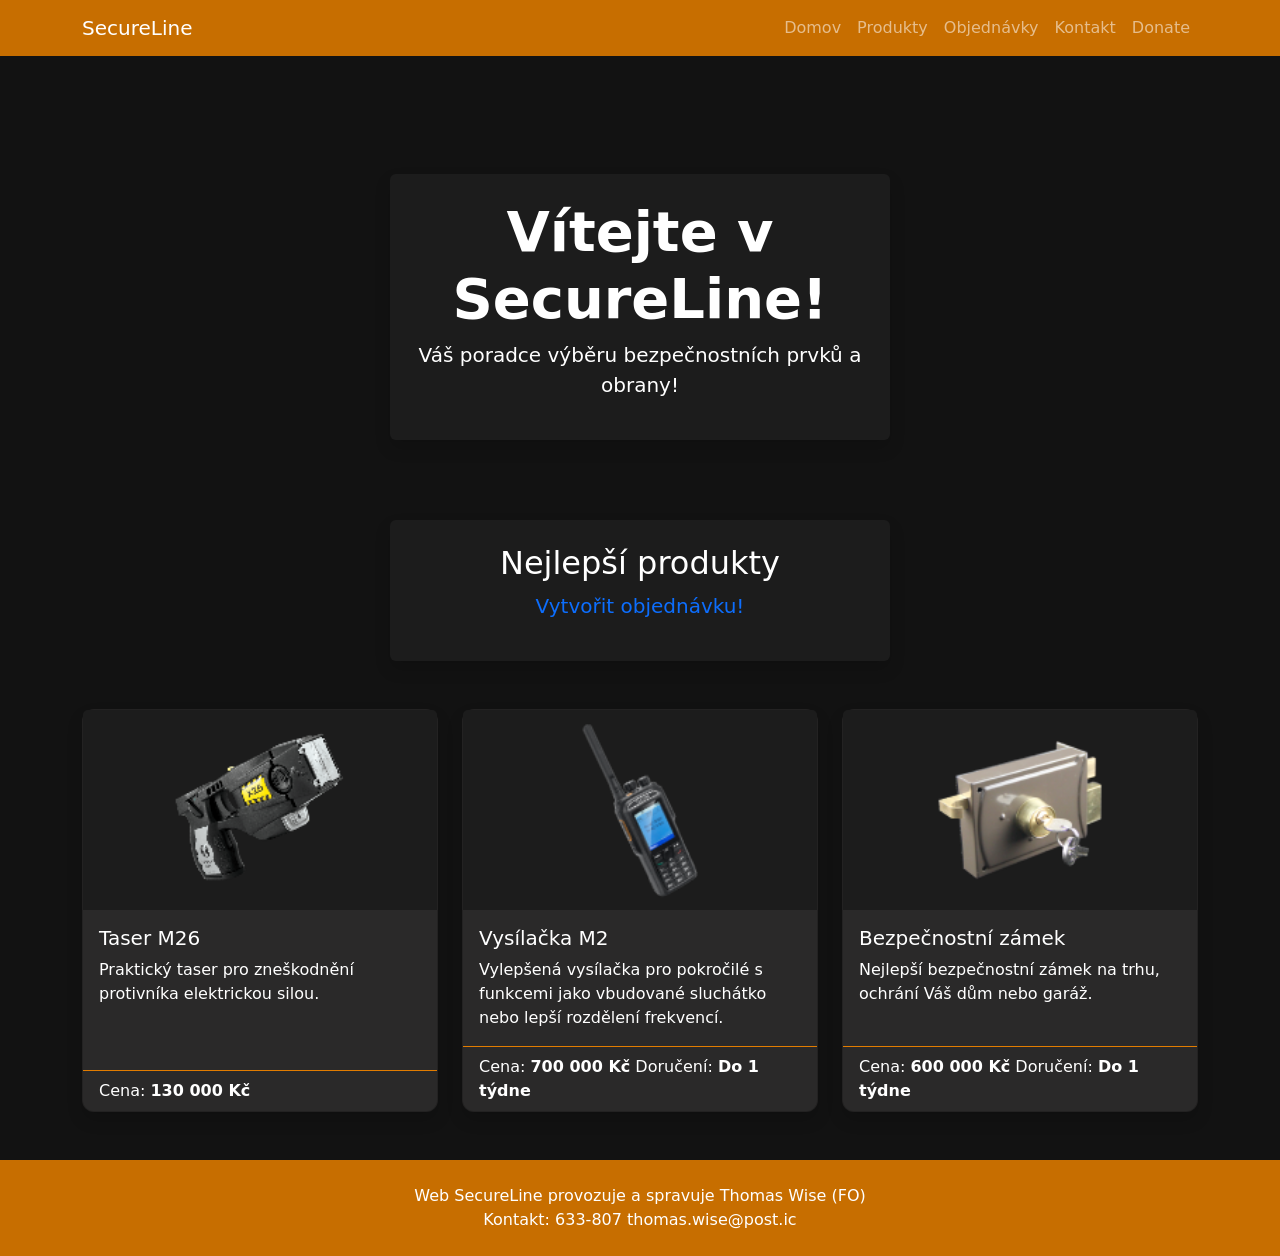
==== index.html @ db0c9192 "Initial commit" ====
<!DOCTYPE html>
<html lang="sk">
<head>
  <meta charset="UTF-8">
  <meta name="viewport" content="width=device-width, initial-scale=1">
  <title>SecureLine</title>
  <link href="https://cdn.jsdelivr.net/npm/bootstrap@5.3.3/dist/css/bootstrap.min.css" rel="stylesheet">
  <link rel="stylesheet" href="stylesheet.css">
</head>
<body class="d-flex flex-column min-vh-100">
  <nav class="navbar navbar-expand-lg navbar-dark" style="background-color: #C76E00;">
    <div class="container">
      <a class="navbar-brand" href="index.html">SecureLine</a>
      <button class="navbar-toggler" type="button" data-bs-toggle="collapse" data-bs-target="#navbarNav">
        <span class="navbar-toggler-icon"></span>
      </button>
      <div class="collapse navbar-collapse" id="navbarNav">
        <ul class="navbar-nav ms-auto">
          <li class="nav-item"><a class="nav-link" href="index.html">Domov</a></li>
          <li class="nav-item"><a class="nav-link" href="pages/products.html">Produkty</a></li>
          <li class="nav-item"><a class="nav-link" href="pages/order.html">Objednávky</a></li>
          <li class="nav-item"><a class="nav-link" href="pages/contact.html">Kontakt</a></li>
          <li class="nav-item"><a class="nav-link" href="pages/donate.html">Donate</a></li>
        </ul>        
      </div>
    </div>
  </nav>

  <main class="flex-grow-1 py-5">
    <section class="hero">
      <div class="container">
        <div class="container d-flex justify-content-center align-items-center"> 
          <div class="text-white rounded p-4 shadow" style="max-width: 500px; width: 100%; background-color: #1c1c1c;">
            <h1 class="display-4 fw-bold">Vítejte v SecureLine!</h1>
            <p class="lead">Váš poradce výběru bezpečnostních prvků a obrany!</p>
          </div>
        </div>
      </div>
    </section>

    <section class="py-5">
      <div class="container">
        <div class="container d-flex justify-content-center align-items-center"> 
          <div class="text-white rounded p-4 shadow" style="max-width: 500px; width: 100%; background-color: #1c1c1c;">
            <h2 class="text-center">Nejlepší produkty</h2>
            <p class="lead text-center">
              <a href="pages/order.html" class="text-decoration-none text-primary">Vytvořit objednávku!</a>
            </p>
          </div>
        </div>
      </div>
    </section>

    <div class="container">
      <div class="row g-4">
        <div class="col-md-4">
          <div class="card h-100 shadow text-white">
            <img src="img/taser.png" class="card-img-top">
            <div class="card-body">
              <h5 class="card-title">Taser M26</h5>
              <p class="card-text">Praktický taser pro zneškodnění protivníka elektrickou silou.</p>
            </div>
            <div class="card-footer">
                Cena: <strong>130 000 Kč</strong>
            </div>
          </div>
        </div>

        <div class="col-md-4">
          <div class="card h-100 shadow text-white">
            <img src="img/m2radio.png" class="card-img-top">
            <div class="card-body">
              <h5 class="card-title">Vysílačka M2</h5>
              <p class="card-text">Vylepšená vysílačka pro pokročilé s funkcemi jako vbudované sluchátko nebo lepší rozdělení frekvencí.</p>
            </div>
            <div class="card-footer">
                Cena: <strong>700 000 Kč</strong> Doručení: <strong>Do 1 týdne</strong>
            </div>
          </div>
        </div>

        <div class="col-md-4">
          <div class="card h-100 shadow text-white">
            <img src="img/lock.png" class="card-img-top">
            <div class="card-body">
              <h5 class="card-title">Bezpečnostní zámek</h5>
              <p class="card-text">Nejlepší bezpečnostní zámek na trhu, ochrání Váš dům nebo garáž.</p>
            </div>
            <div class="card-footer">
              Cena: <strong>600 000 Kč</strong> Doručení: <strong>Do 1 týdne</strong>
            </div>
          </div>
        </div>

      </div>
    </div>
  </main>

  <footer class="text-center text-white py-4" style="background-color: #C76E00;">
    <div class="container">
      <p class="mb-0">Web SecureLine provozuje a spravuje Thomas Wise (FO)<br>Kontakt: 633-807 thomas.wise@post.ic</p>
    </div>
  </footer>

  <script src="https://cdn.jsdelivr.net/npm/bootstrap@5.3.3/dist/js/bootstrap.bundle.min.js"></script>
</body>
</html>
---- stylesheet.css ----
body {
    background-color: #121212;
    color: #fff;
}

.hero {
    min-height: 40vh;
    display: flex;
    align-items: center;
    justify-content: center;
    text-align: center;
    color: white;
    padding-top: 70px;
    padding-bottom: 2rem;
}

.background {
    position: fixed;
    inset: 0;
    z-index: -2;
    overflow: hidden;
}

footer {
    flex-shrink: 0;
    background-color: #222;
    color: white;
}

.card {
    background-color: #2a2929;
    border-radius: 12px;
    transition: transform 0.2s ease, box-shadow 0.2s ease;
}

.card:hover {
    transform: translateY(-5px);
}

.card-footer {
    background-color: transparent;
    border-top: 1px solid rgb(226, 124, 0);
}

.card-img-top {
  width: 100%;
  height: 200px;
  object-fit: contain;
  padding: 10px;
  background-color: #1c1c1c
}
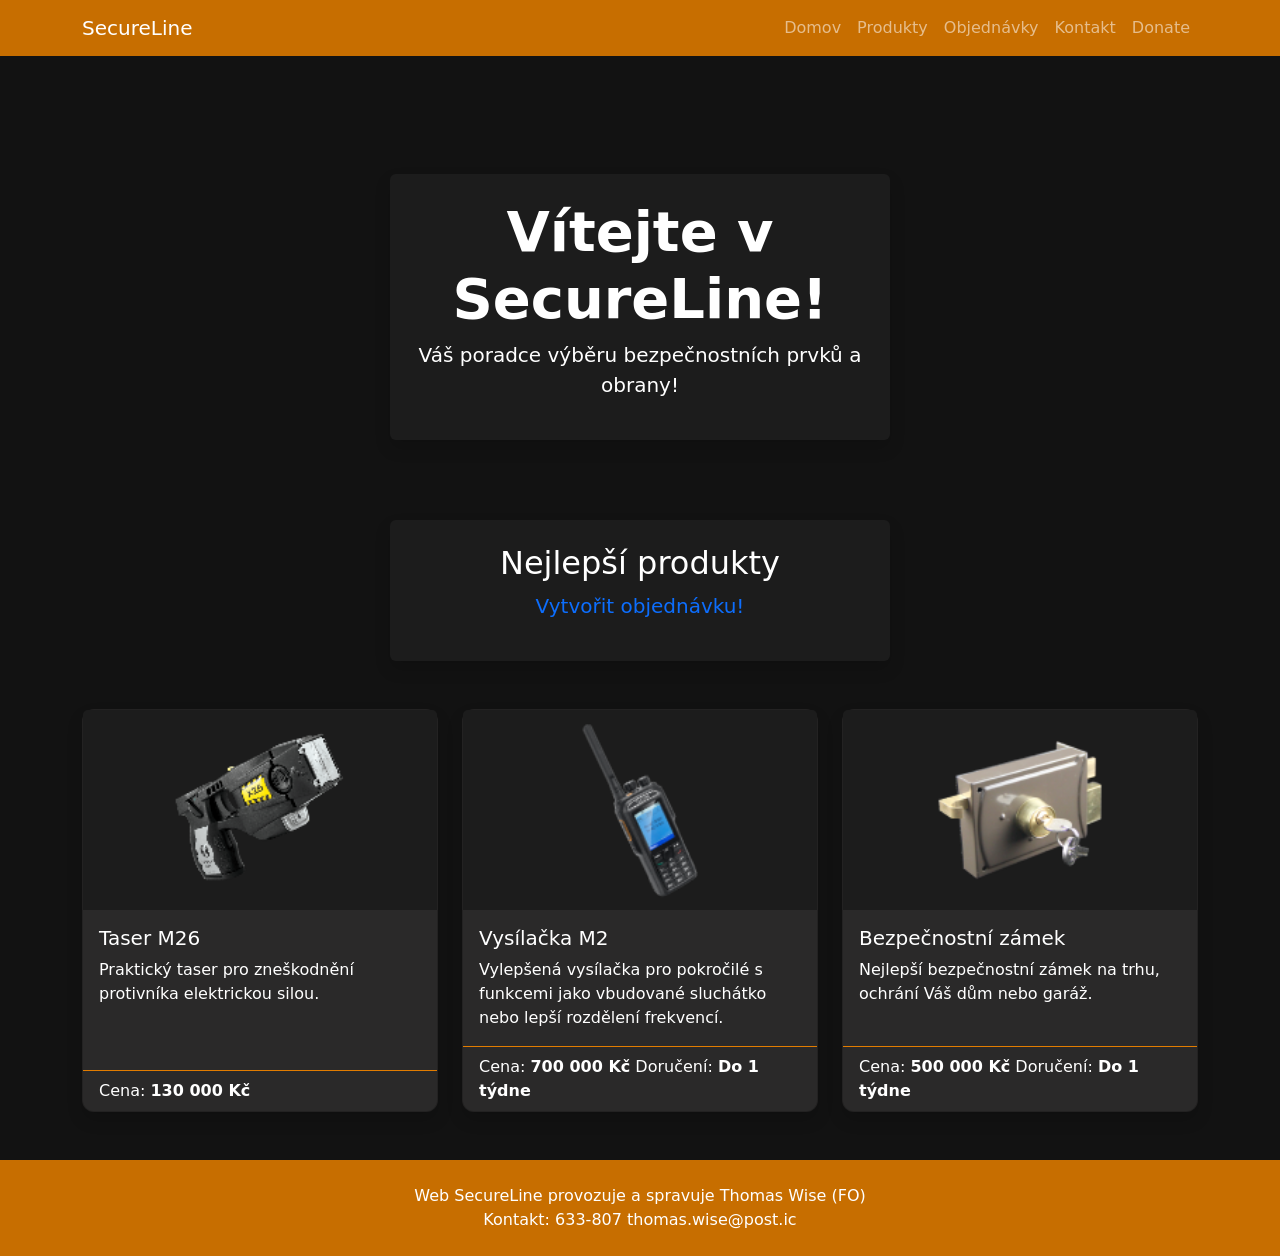
==== commit ca689013: "cena2" ====
--- a/index.html
+++ b/index.html
@@ -87,7 +87,7 @@
               <p class="card-text">Nejlepší bezpečnostní zámek na trhu, ochrání Váš dům nebo garáž.</p>
             </div>
             <div class="card-footer">
-              Cena: <strong>600 000 Kč</strong> Doručení: <strong>Do 1 týdne</strong>
+              Cena: <strong>500 000 Kč</strong> Doručení: <strong>Do 1 týdne</strong>
             </div>
           </div>
         </div>
@@ -104,4 +104,4 @@
 
   <script src="https://cdn.jsdelivr.net/npm/bootstrap@5.3.3/dist/js/bootstrap.bundle.min.js"></script>
 </body>
-</html>+</html>
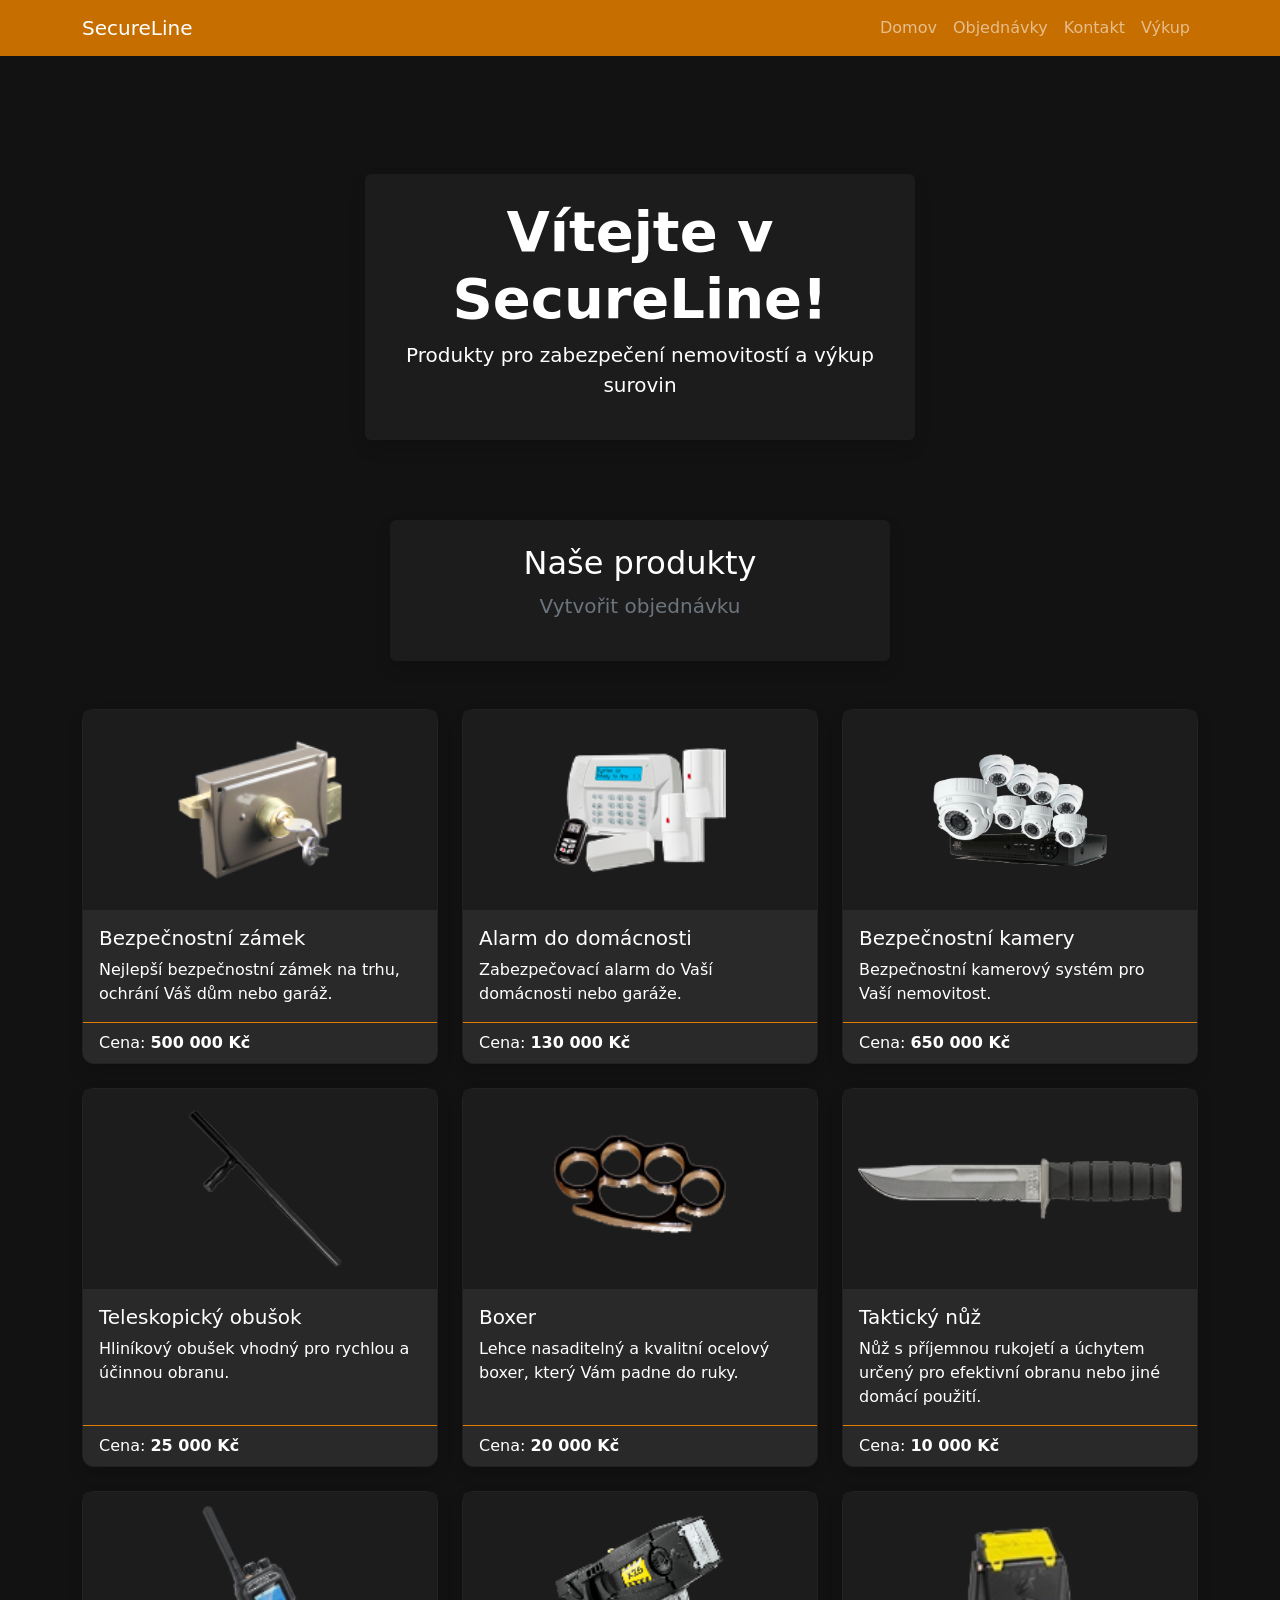
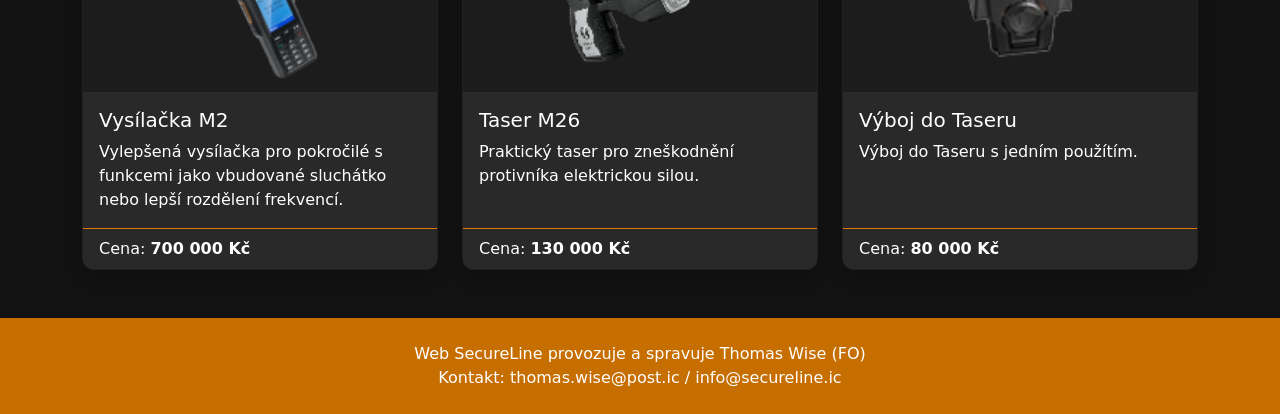
==== commit 0b6655d7: "update 1" ====
--- a/index.html
+++ b/index.html
@@ -17,22 +17,21 @@
       <div class="collapse navbar-collapse" id="navbarNav">
         <ul class="navbar-nav ms-auto">
           <li class="nav-item"><a class="nav-link" href="index.html">Domov</a></li>
-          <li class="nav-item"><a class="nav-link" href="pages/products.html">Produkty</a></li>
           <li class="nav-item"><a class="nav-link" href="pages/order.html">Objednávky</a></li>
           <li class="nav-item"><a class="nav-link" href="pages/contact.html">Kontakt</a></li>
-          <li class="nav-item"><a class="nav-link" href="pages/donate.html">Donate</a></li>
+          <li class="nav-item"><a class="nav-link" href="pages/buyout.html">Výkup</a></li>
         </ul>        
       </div>
     </div>
   </nav>
 
-  <main class="flex-grow-1 py-5">
+<main class="flex-grow-1 py-5">
     <section class="hero">
       <div class="container">
         <div class="container d-flex justify-content-center align-items-center"> 
-          <div class="text-white rounded p-4 shadow" style="max-width: 500px; width: 100%; background-color: #1c1c1c;">
+          <div class="text-white rounded p-4 shadow" style="max-width: 550px; width: 100%; background-color: #1c1c1c;">
             <h1 class="display-4 fw-bold">Vítejte v SecureLine!</h1>
-            <p class="lead">Váš poradce výběru bezpečnostních prvků a obrany!</p>
+            <p class="lead">Produkty pro zabezpečení nemovitostí a výkup surovin</p>
           </div>
         </div>
       </div>
@@ -42,9 +41,9 @@
       <div class="container">
         <div class="container d-flex justify-content-center align-items-center"> 
           <div class="text-white rounded p-4 shadow" style="max-width: 500px; width: 100%; background-color: #1c1c1c;">
-            <h2 class="text-center">Nejlepší produkty</h2>
+            <h2 class="text-center">Naše produkty</h2>
             <p class="lead text-center">
-              <a href="pages/order.html" class="text-decoration-none text-primary">Vytvořit objednávku!</a>
+              <a href="pages/order.html" class="text-decoration-none text-secondary">Vytvořit objednávku</a>
             </p>
           </div>
         </div>
@@ -53,6 +52,97 @@
 
     <div class="container">
       <div class="row g-4">
+        <div class="col-md-4">
+          <div class="card h-100 shadow text-white">
+            <img src="img/lock.png" class="card-img-top">
+            <div class="card-body">
+              <h5 class="card-title">Bezpečnostní zámek</h5>
+              <p class="card-text">Nejlepší bezpečnostní zámek na trhu, ochrání Váš dům nebo garáž.</p>
+            </div>
+            <div class="card-footer">
+                Cena: <strong>500 000 Kč</strong>
+            </div>
+          </div>
+        </div>
+
+        <div class="col-md-4">
+          <div class="card h-100 shadow text-white">
+            <img src="img/alarm.png" class="card-img-top">
+            <div class="card-body">
+              <h5 class="card-title">Alarm do domácnosti</h5>
+              <p class="card-text">Zabezpečovací alarm do Vaší domácnosti nebo garáže.</p>
+            </div>
+            <div class="card-footer">
+                Cena: <strong>130 000 Kč</strong>
+            </div>
+          </div>
+        </div>
+
+        <div class="col-md-4">
+          <div class="card h-100 shadow text-white">
+            <img src="img/cameras.png" class="card-img-top">
+            <div class="card-body">
+              <h5 class="card-title">Bezpečnostní kamery</h5>
+              <p class="card-text">Bezpečnostní kamerový systém pro Vaší nemovitost.</p>
+            </div>
+            <div class="card-footer">
+                Cena: <strong>650 000 Kč</strong>
+            </div>
+          </div>
+        </div>
+      
+        <div class="col-md-4">
+          <div class="card h-100 shadow text-white">
+            <img src="img/baton.png" class="card-img-top">
+            <div class="card-body">
+              <h5 class="card-title">Teleskopický obušok</h5>
+              <p class="card-text">Hliníkový obušek vhodný pro rychlou a účinnou obranu.</p>
+            </div>
+            <div class="card-footer">
+              Cena: <strong>25 000 Kč</strong>
+            </div>
+          </div>
+        </div>
+
+        <div class="col-md-4">
+          <div class="card h-100 shadow text-white">
+            <img src="img/boxer.png" class="card-img-top">
+            <div class="card-body">
+              <h5 class="card-title">Boxer</h5>
+              <p class="card-text">Lehce nasaditelný a kvalitní ocelový boxer, který Vám padne do ruky.</p>
+            </div>
+              <div class="card-footer">
+                Cena: <strong>20 000 Kč</strong>
+              </div>
+          </div>
+        </div>
+
+        <div class="col-md-4">
+          <div class="card h-100 shadow text-white">
+            <img src="img/knife.png" class="card-img-top">
+            <div class="card-body text-white">
+              <h5 class="card-title">Taktický nůž</h5>
+              <p class="card-text">Nůž s příjemnou rukojetí a úchytem určený pro efektivní obranu nebo jiné domácí použití.</p>
+            </div>
+              <div class="card-footer">
+                Cena: <strong>10 000 Kč</strong>
+              </div>
+          </div>
+        </div>
+
+          <div class="col-md-4">
+          <div class="card h-100 shadow text-white">
+            <img src="img/m2radio.png" class="card-img-top">
+            <div class="card-body">
+              <h5 class="card-title">Vysílačka M2</h5>
+              <p class="card-text">Vylepšená vysílačka pro pokročilé s funkcemi jako vbudované sluchátko nebo lepší rozdělení frekvencí.</p>
+            </div>
+            <div class="card-footer">
+                Cena: <strong>700 000 Kč</strong>
+              </div>
+          </div>
+        </div>
+
         <div class="col-md-4">
           <div class="card h-100 shadow text-white">
             <img src="img/taser.png" class="card-img-top">
@@ -64,41 +154,26 @@
                 Cena: <strong>130 000 Kč</strong>
             </div>
           </div>
-        </div>
-
-        <div class="col-md-4">
+      </div>
+      
+      <div class="col-md-4">
           <div class="card h-100 shadow text-white">
-            <img src="img/m2radio.png" class="card-img-top">
+            <img src="img/taser_mag.png" class="card-img-top">
             <div class="card-body">
-              <h5 class="card-title">Vysílačka M2</h5>
-              <p class="card-text">Vylepšená vysílačka pro pokročilé s funkcemi jako vbudované sluchátko nebo lepší rozdělení frekvencí.</p>
+              <h5 class="card-title">Výboj do Taseru</h5>
+              <p class="card-text">Výboj do Taseru s jedním použítím.</p>
             </div>
             <div class="card-footer">
-                Cena: <strong>700 000 Kč</strong> Doručení: <strong>Do 1 týdne</strong>
+                Cena: <strong>80 000 Kč</strong>
             </div>
           </div>
-        </div>
-
-        <div class="col-md-4">
-          <div class="card h-100 shadow text-white">
-            <img src="img/lock.png" class="card-img-top">
-            <div class="card-body">
-              <h5 class="card-title">Bezpečnostní zámek</h5>
-              <p class="card-text">Nejlepší bezpečnostní zámek na trhu, ochrání Váš dům nebo garáž.</p>
-            </div>
-            <div class="card-footer">
-              Cena: <strong>500 000 Kč</strong> Doručení: <strong>Do 1 týdne</strong>
-            </div>
-          </div>
-        </div>
-
       </div>
     </div>
   </main>
 
   <footer class="text-center text-white py-4" style="background-color: #C76E00;">
     <div class="container">
-      <p class="mb-0">Web SecureLine provozuje a spravuje Thomas Wise (FO)<br>Kontakt: 633-807 thomas.wise@post.ic</p>
+      <p class="mb-0">Web SecureLine provozuje a spravuje Thomas Wise (FO)<br>Kontakt: thomas.wise@post.ic / info@secureline.ic</p>
     </div>
   </footer>
 
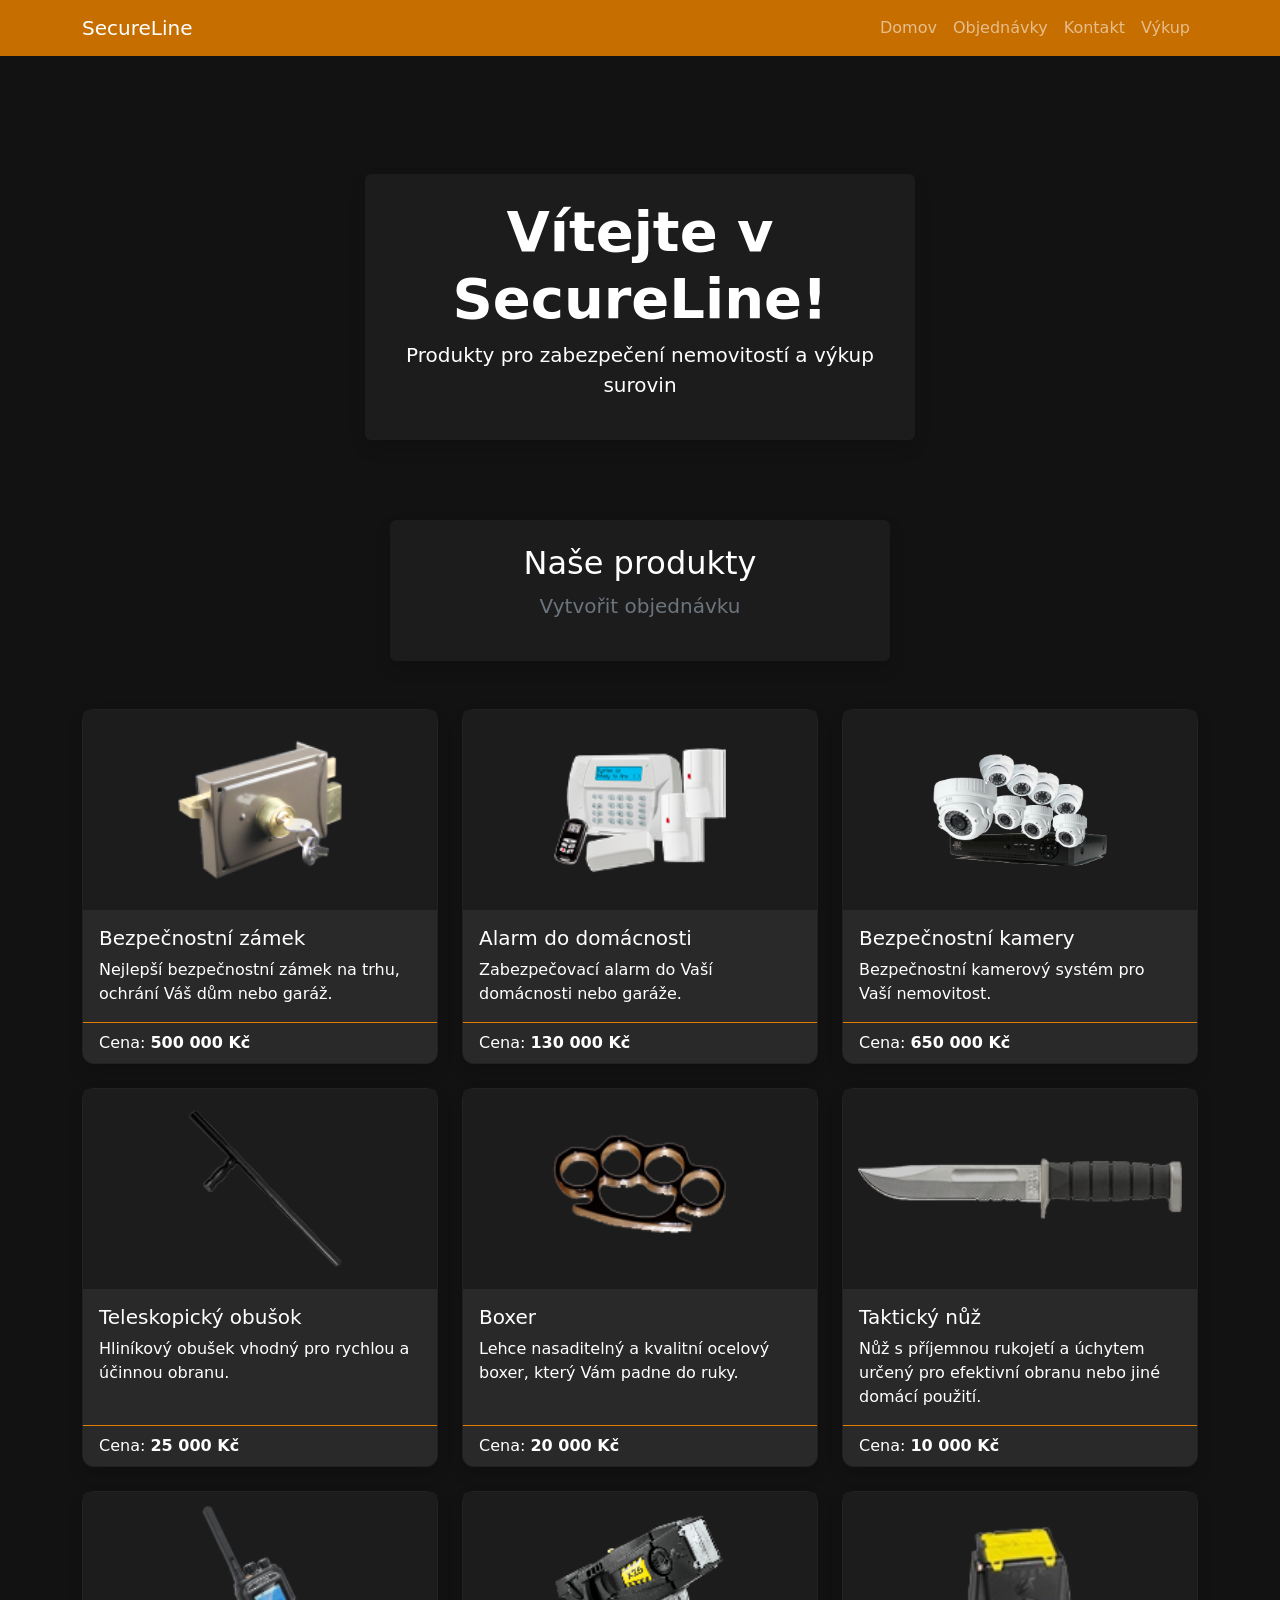
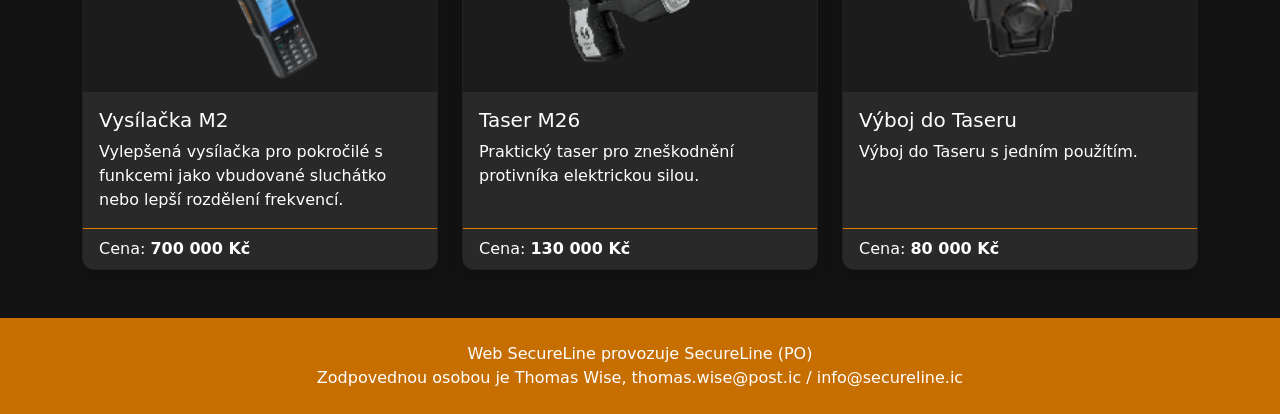
==== commit 01ad0cc2: "update index footer" ====
--- a/index.html
+++ b/index.html
@@ -173,7 +173,7 @@
 
   <footer class="text-center text-white py-4" style="background-color: #C76E00;">
     <div class="container">
-      <p class="mb-0">Web SecureLine provozuje a spravuje Thomas Wise (FO)<br>Kontakt: thomas.wise@post.ic / info@secureline.ic</p>
+      <p class="mb-0">Web SecureLine provozuje SecureLine (PO)<br>Zodpovednou osobou je Thomas Wise, thomas.wise@post.ic / info@secureline.ic</p>
     </div>
   </footer>
 
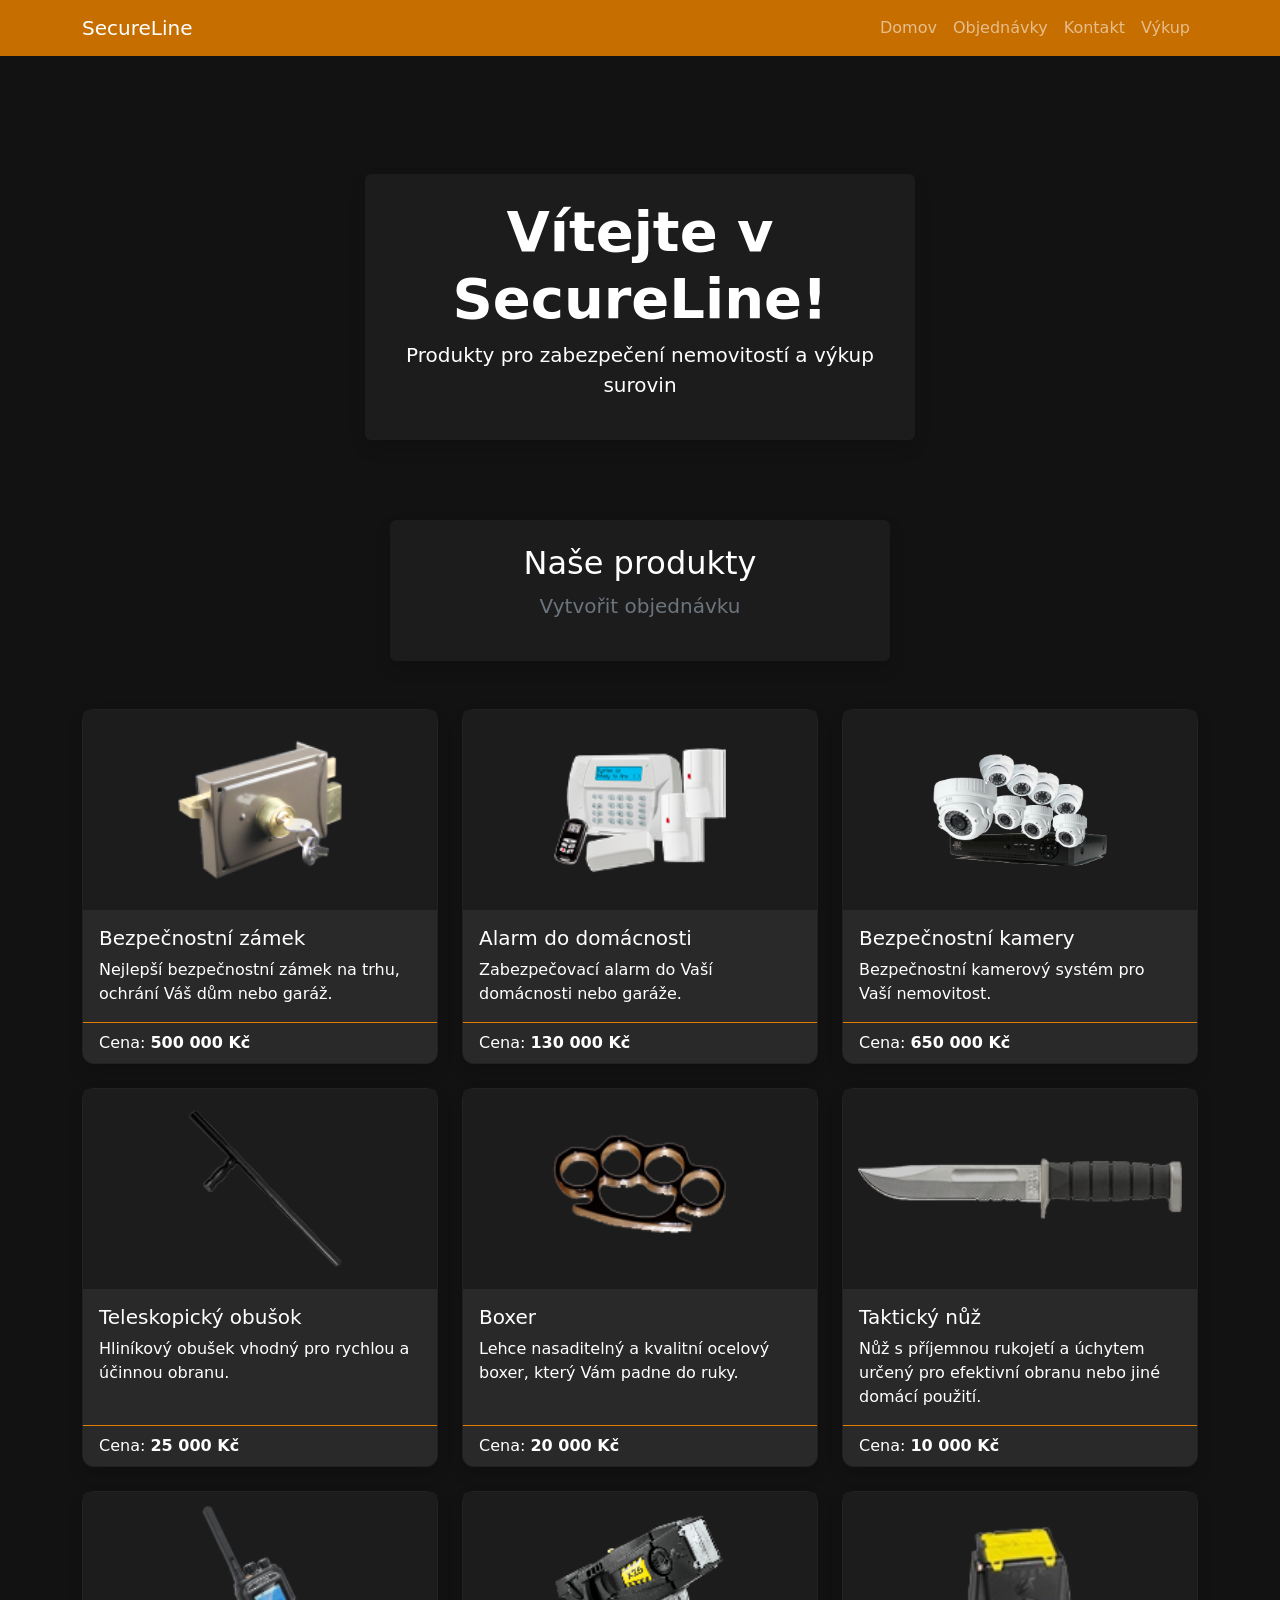
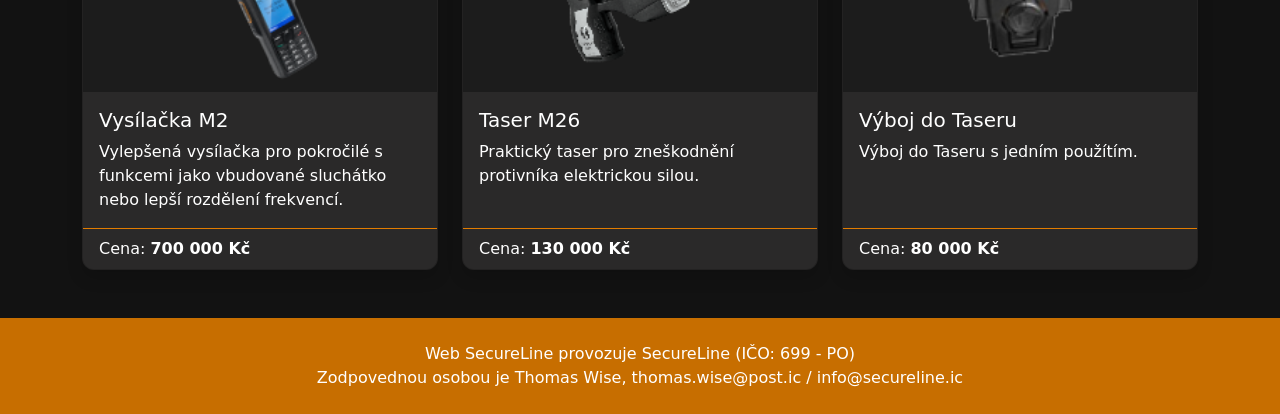
==== commit 77ba454d: "ico1" ====
--- a/index.html
+++ b/index.html
@@ -173,7 +173,7 @@
 
   <footer class="text-center text-white py-4" style="background-color: #C76E00;">
     <div class="container">
-      <p class="mb-0">Web SecureLine provozuje SecureLine (PO)<br>Zodpovednou osobou je Thomas Wise, thomas.wise@post.ic / info@secureline.ic</p>
+      <p class="mb-0">Web SecureLine provozuje SecureLine (IČO: 699 - PO)<br>Zodpovednou osobou je Thomas Wise, thomas.wise@post.ic / info@secureline.ic</p>
     </div>
   </footer>
 
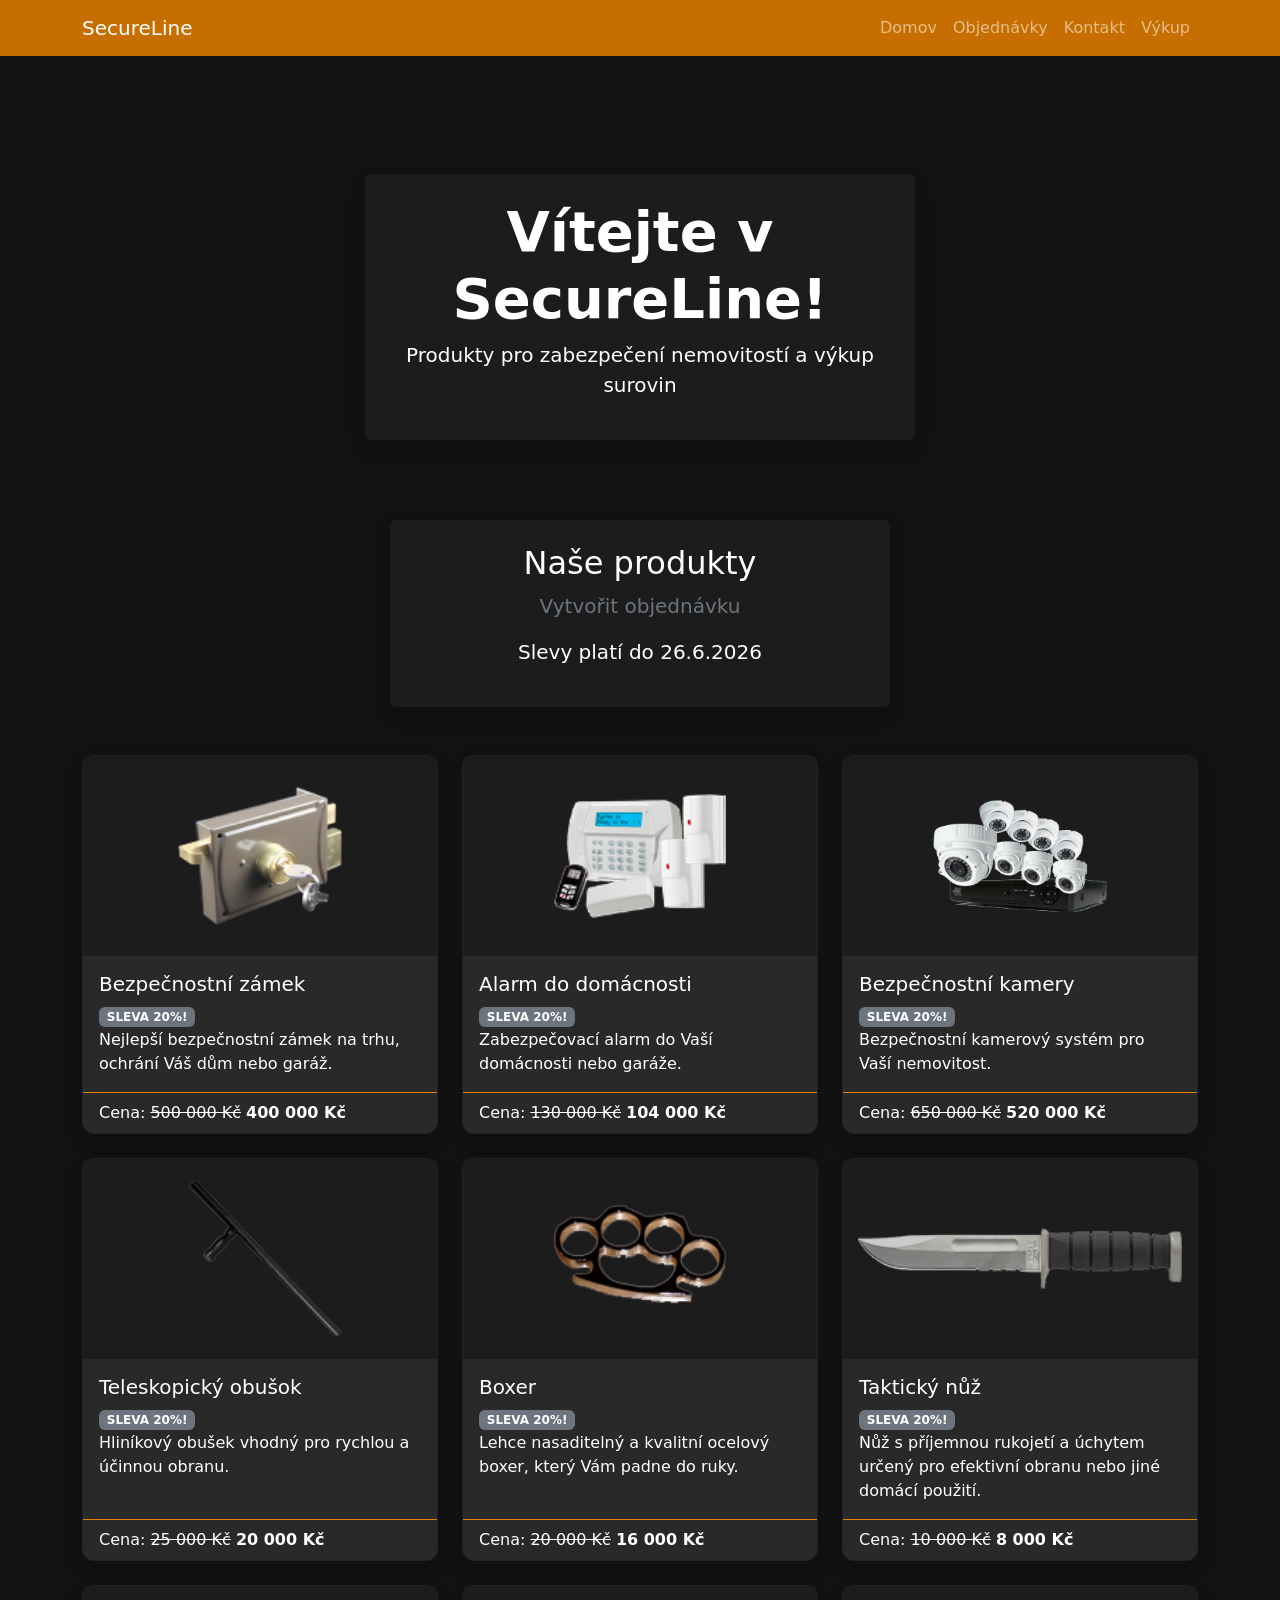
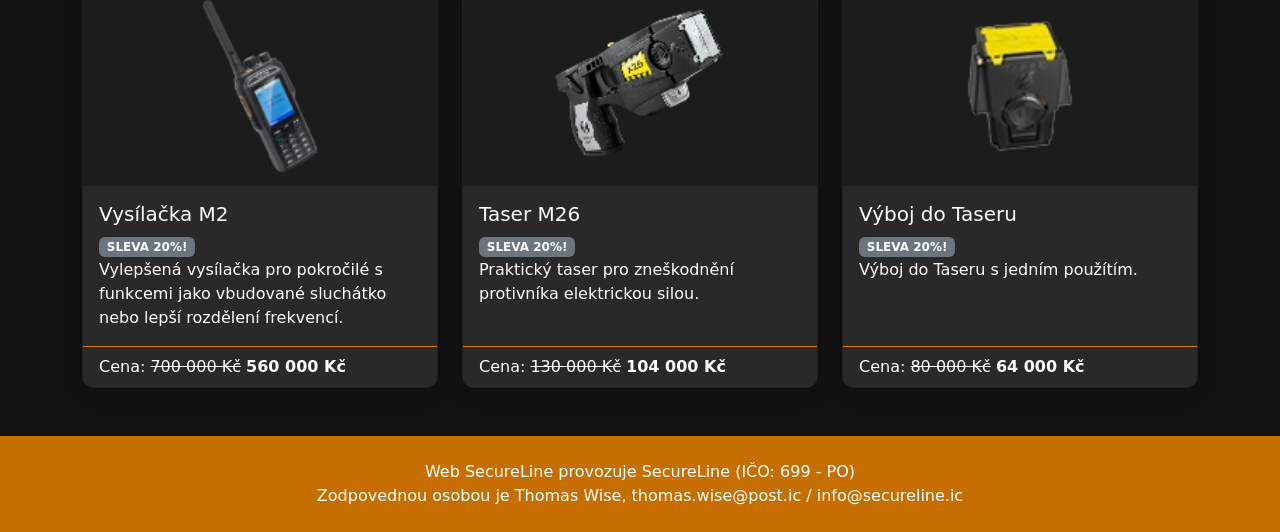
==== commit 4f778d9f: "ZLAVY 20 PERCENT" ====
--- a/index.html
+++ b/index.html
@@ -44,6 +44,7 @@
             <h2 class="text-center">Naše produkty</h2>
             <p class="lead text-center">
               <a href="pages/order.html" class="text-decoration-none text-secondary">Vytvořit objednávku</a>
+              <p class="lead text-center">Slevy platí do 26.6.2026</p>
             </p>
           </div>
         </div>
@@ -56,11 +57,11 @@
           <div class="card h-100 shadow text-white">
             <img src="img/lock.png" class="card-img-top">
             <div class="card-body">
-              <h5 class="card-title">Bezpečnostní zámek</h5>
+              <h5 class="card-title">Bezpečnostní zámek</h5><span class="badge text-bg-secondary">SLEVA 20%!</span>
               <p class="card-text">Nejlepší bezpečnostní zámek na trhu, ochrání Váš dům nebo garáž.</p>
             </div>
             <div class="card-footer">
-                Cena: <strong>500 000 Kč</strong>
+                Cena: <s>500 000 Kč</s> <strong>400 000 Kč</strong>
             </div>
           </div>
         </div>
@@ -69,11 +70,11 @@
           <div class="card h-100 shadow text-white">
             <img src="img/alarm.png" class="card-img-top">
             <div class="card-body">
-              <h5 class="card-title">Alarm do domácnosti</h5>
+              <h5 class="card-title">Alarm do domácnosti</h5><span class="badge text-bg-secondary">SLEVA 20%!</span>
               <p class="card-text">Zabezpečovací alarm do Vaší domácnosti nebo garáže.</p>
             </div>
             <div class="card-footer">
-                Cena: <strong>130 000 Kč</strong>
+                Cena: <s>130 000 Kč</s> <strong>104 000 Kč</strong>
             </div>
           </div>
         </div>
@@ -82,11 +83,11 @@
           <div class="card h-100 shadow text-white">
             <img src="img/cameras.png" class="card-img-top">
             <div class="card-body">
-              <h5 class="card-title">Bezpečnostní kamery</h5>
+              <h5 class="card-title">Bezpečnostní kamery</h5><span class="badge text-bg-secondary">SLEVA 20%!</span>
               <p class="card-text">Bezpečnostní kamerový systém pro Vaší nemovitost.</p>
             </div>
             <div class="card-footer">
-                Cena: <strong>650 000 Kč</strong>
+                Cena: <s>650 000 Kč</s> <strong>520 000 Kč</strong>
             </div>
           </div>
         </div>
@@ -95,11 +96,11 @@
           <div class="card h-100 shadow text-white">
             <img src="img/baton.png" class="card-img-top">
             <div class="card-body">
-              <h5 class="card-title">Teleskopický obušok</h5>
+              <h5 class="card-title">Teleskopický obušok</h5><span class="badge text-bg-secondary">SLEVA 20%!</span>
               <p class="card-text">Hliníkový obušek vhodný pro rychlou a účinnou obranu.</p>
             </div>
             <div class="card-footer">
-              Cena: <strong>25 000 Kč</strong>
+                Cena: <s>25 000 Kč</s> <strong>20 000 Kč</strong>
             </div>
           </div>
         </div>
@@ -108,11 +109,11 @@
           <div class="card h-100 shadow text-white">
             <img src="img/boxer.png" class="card-img-top">
             <div class="card-body">
-              <h5 class="card-title">Boxer</h5>
+              <h5 class="card-title">Boxer</h5><span class="badge text-bg-secondary">SLEVA 20%!</span>
               <p class="card-text">Lehce nasaditelný a kvalitní ocelový boxer, který Vám padne do ruky.</p>
             </div>
               <div class="card-footer">
-                Cena: <strong>20 000 Kč</strong>
+                Cena: <s>20 000 Kč</s> <strong>16 000 Kč</strong>
               </div>
           </div>
         </div>
@@ -121,11 +122,11 @@
           <div class="card h-100 shadow text-white">
             <img src="img/knife.png" class="card-img-top">
             <div class="card-body text-white">
-              <h5 class="card-title">Taktický nůž</h5>
+              <h5 class="card-title">Taktický nůž</h5><span class="badge text-bg-secondary">SLEVA 20%!</span>
               <p class="card-text">Nůž s příjemnou rukojetí a úchytem určený pro efektivní obranu nebo jiné domácí použití.</p>
             </div>
               <div class="card-footer">
-                Cena: <strong>10 000 Kč</strong>
+                Cena: <s>10 000 Kč</s> <strong>8 000 Kč</strong>
               </div>
           </div>
         </div>
@@ -134,11 +135,11 @@
           <div class="card h-100 shadow text-white">
             <img src="img/m2radio.png" class="card-img-top">
             <div class="card-body">
-              <h5 class="card-title">Vysílačka M2</h5>
+              <h5 class="card-title">Vysílačka M2</h5><span class="badge text-bg-secondary">SLEVA 20%!</span>
               <p class="card-text">Vylepšená vysílačka pro pokročilé s funkcemi jako vbudované sluchátko nebo lepší rozdělení frekvencí.</p>
             </div>
             <div class="card-footer">
-                Cena: <strong>700 000 Kč</strong>
+                Cena: <s>700 000 Kč</s> <strong>560 000 Kč</strong>
               </div>
           </div>
         </div>
@@ -147,11 +148,11 @@
           <div class="card h-100 shadow text-white">
             <img src="img/taser.png" class="card-img-top">
             <div class="card-body">
-              <h5 class="card-title">Taser M26</h5>
+              <h5 class="card-title">Taser M26</h5><span class="badge text-bg-secondary">SLEVA 20%!</span>
               <p class="card-text">Praktický taser pro zneškodnění protivníka elektrickou silou.</p>
             </div>
             <div class="card-footer">
-                Cena: <strong>130 000 Kč</strong>
+                Cena: <s>130 000 Kč</s> <strong>104 000 Kč</strong>
             </div>
           </div>
       </div>
@@ -160,11 +161,11 @@
           <div class="card h-100 shadow text-white">
             <img src="img/taser_mag.png" class="card-img-top">
             <div class="card-body">
-              <h5 class="card-title">Výboj do Taseru</h5>
+              <h5 class="card-title">Výboj do Taseru</h5><span class="badge text-bg-secondary">SLEVA 20%!</span>
               <p class="card-text">Výboj do Taseru s jedním použítím.</p>
             </div>
             <div class="card-footer">
-                Cena: <strong>80 000 Kč</strong>
+                Cena: <s>80 000 Kč</s> <strong>64 000 Kč</strong>
             </div>
           </div>
       </div>
